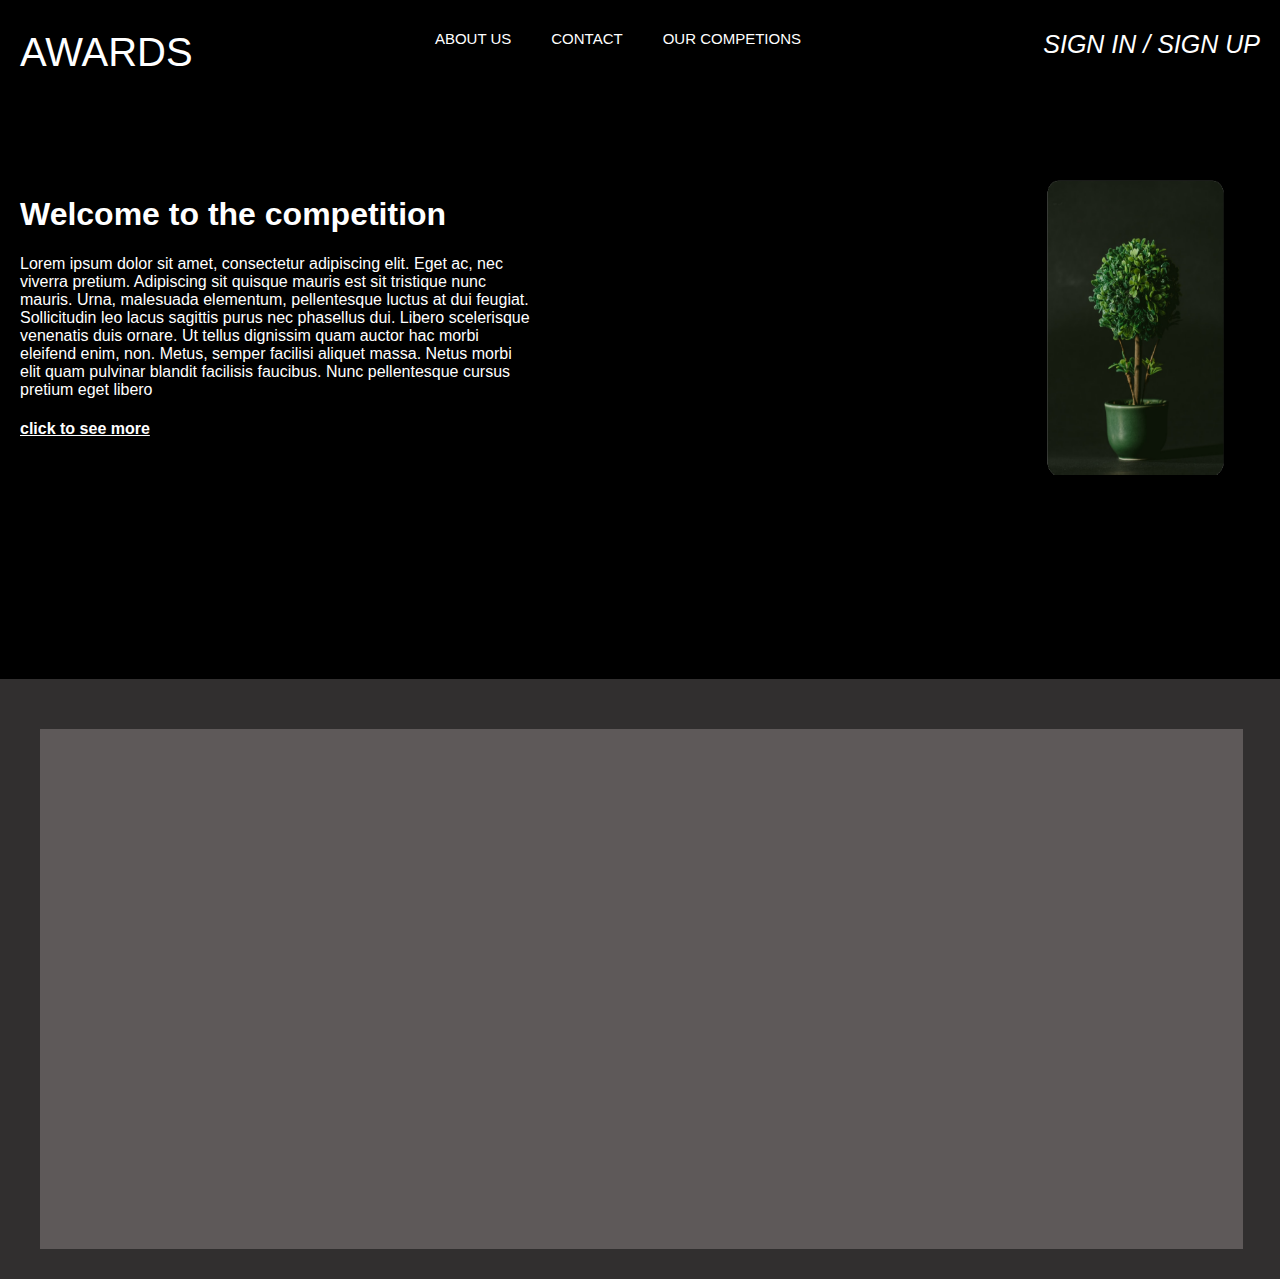
==== webpage/index.html @ 8af0f38a "structure" ====
<!DOCTYPE html>
<html lang="en">
  <head>
    <meta charset="UTF-8" />
    <meta name="viewport" content="width=device-width, initial-scale=1.0" />
    <meta http-equiv="X-UA-Compatible" content="ie=edge" />
    <title>webpage </title>
    <link href="style.css" rel="stylesheet" />
  </head>
  <body>
    <div class="parent">
        <div class="container">
            <div class="awards">AWARDS</div>
            <div class="about">
              <div class="spaceR">ABOUT US</div>
              <div>CONTACT</div>
              <div class="spaceL">OUR COMPETIONS</div>
            </div>
            <div class="entry">SIGN IN / SIGN UP</div>
        </div>
        <div class="details">
            <div class="content">
                <h1>
                   Welcome to the competition
                </h1>
                <p>Lorem ipsum dolor sit amet, consectetur adipiscing elit. Eget ac, nec viverra pretium. 
                Adipiscing sit quisque mauris est sit tristique nunc mauris. Urna, malesuada elementum, 
                pellentesque luctus at dui feugiat. Sollicitudin leo lacus sagittis purus nec phasellus dui. 
                Libero scelerisque venenatis duis ornare. Ut tellus dignissim quam auctor hac morbi 
                eleifend enim, non. Metus, semper facilisi aliquet massa. Netus morbi elit quam pulvinar 
                blandit facilisis faucibus. Nunc pellentesque cursus pretium eget libero
                </p>
                <div class="click">
                    <h4>click to see more</h4>
                </div>
            </div>
            <div class="image">
                <img src="tree.PNG" alt="tree picture" height="300" width="180">;
            </div>
        </div>
        <div class="parentbox">
            <div class="childbox">
                <div class="identity">
                    

                </div>
            </div>
        </div>
    </div>
  </body>
</html>
---- webpage/style.css ----
*{
    box-sizing: border-box;
    
 }
 body
 {
   background-color: black;
    margin: auto;
 }
 
.parent
 {
    font-family: 'Roboto', sans-serif;
   /* display: flex;
   flex-direction: column;
   justify-content: space-between; */
 } 
 .container
 {
    display: flex; 
    justify-content: space-between;
    margin-top:30px;
    margin-left: 20px;
    margin-right: 20px; 
 }
 .awards
 {
    color: white;
    font-size: 40px;
    cursor:pointer;
 }
 .about
 {
    color: white;
    font-size: 15px;
    cursor:pointer;
    display: flex;
 }
 .spaceR
 {
    padding-right:40px ;
 }
 .spaceL
 {
    padding-left: 40px;
 }


.entry
{
    color: white;
    font-size: 25px;
    cursor:pointer;
    font-style: italic;
    
}
.details
{
  display:flex;
  justify-content:space-between;
}
.content
{
    color: white;
    margin-top: 100px;
    margin-left: 20px;
    /* margin-bottom: 100px;
   position: relative;
    left: 20px;
    top: 100px;
    bottom: 100px;*/
    max-width:40%;
}
.click
{
  cursor:pointer; 
  color:white;
  text-decoration: underline;
}
.image
{
  /*
  overflow: hidden;
  border-radius: 30px;*/
  margin-right: 50px;
  margin-top: 100px;

}
.parentbox
{
    height: 600px;
    width: 100%;
    background-color: rgb(49, 47, 47);
    position: relative;
    top: 200px;
}
.childbox
{
    height: 520px;
    width:94%;
    background-color: rgb(94, 89, 89);
    position: absolute;
    top: 50px;
    left: 40px;
}
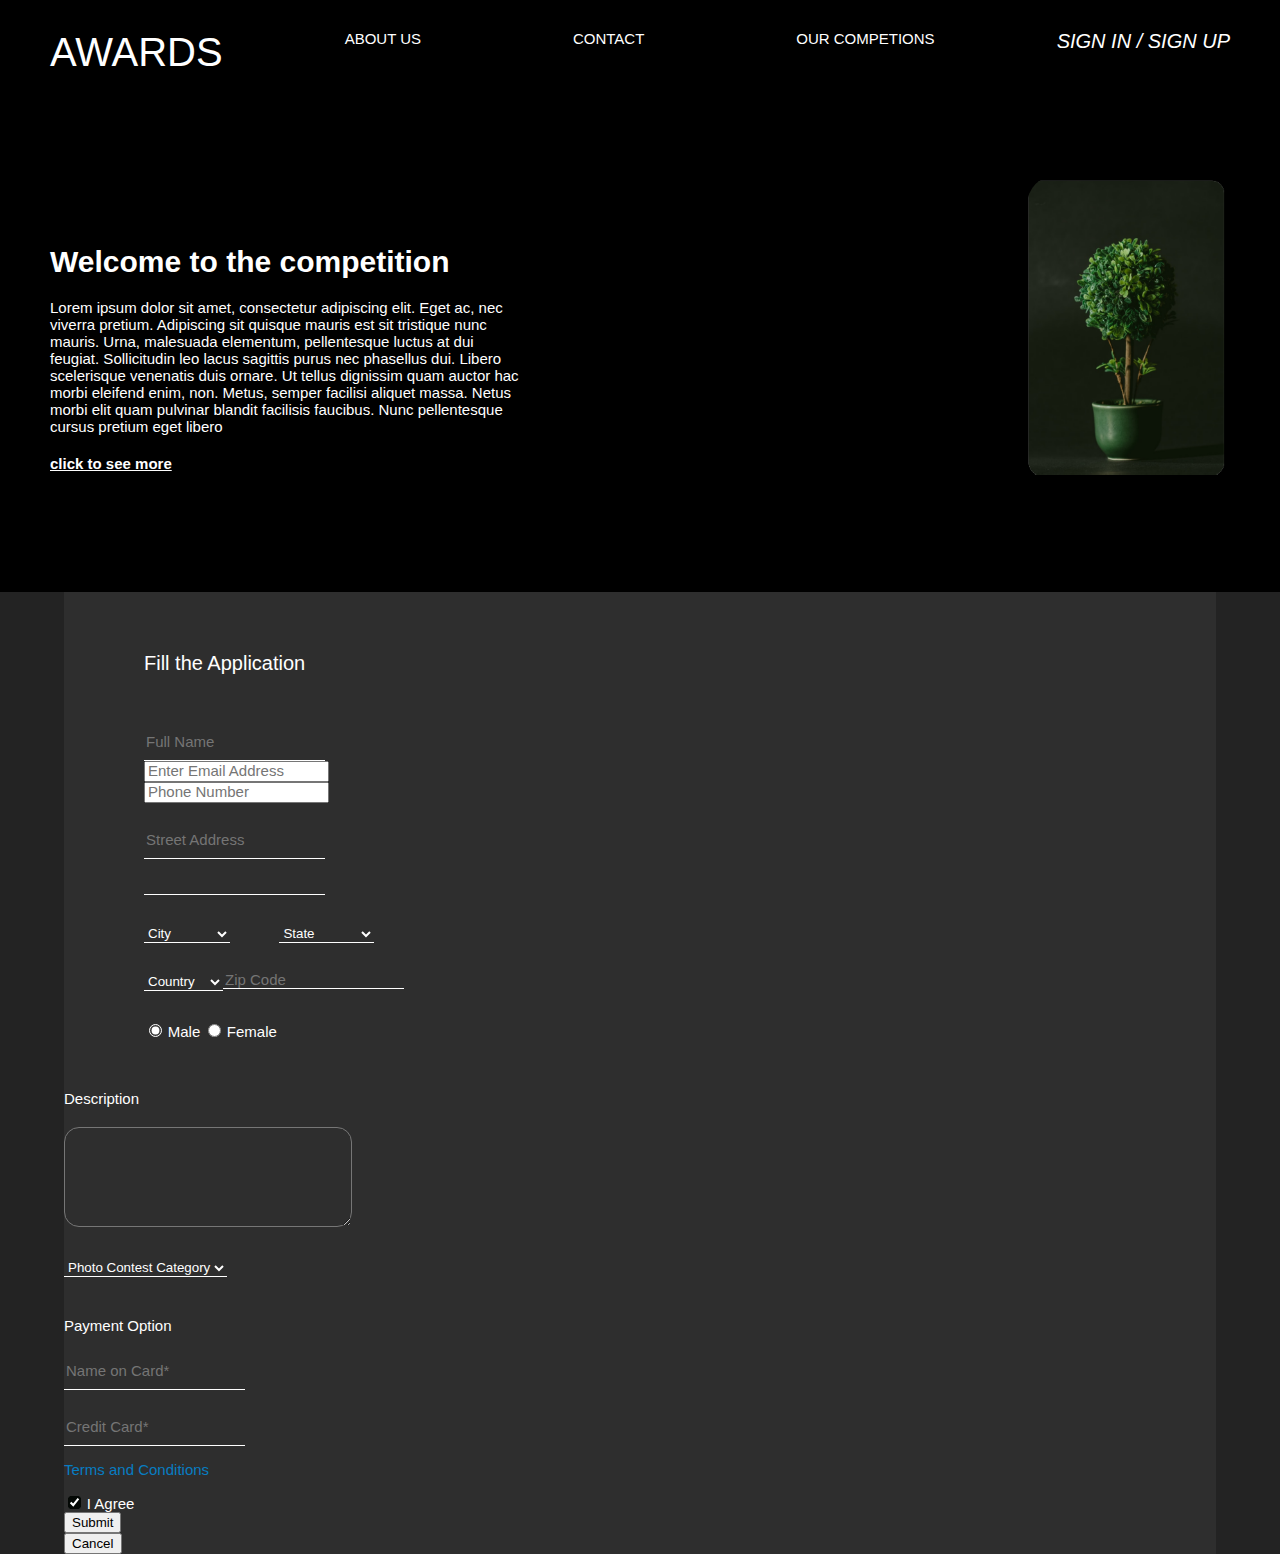
==== commit 9d52f3f2: "form" ====
--- a/webpage/index.html
+++ b/webpage/index.html
@@ -12,9 +12,9 @@
         <div class="container">
             <div class="awards">AWARDS</div>
             <div class="about">
-              <div class="spaceR">ABOUT US</div>
+              <div>ABOUT US</div>
               <div>CONTACT</div>
-              <div class="spaceL">OUR COMPETIONS</div>
+              <div>OUR COMPETIONS</div>
             </div>
             <div class="entry">SIGN IN / SIGN UP</div>
         </div>
@@ -35,15 +35,99 @@
                 </div>
             </div>
             <div class="image">
-                <img src="tree.PNG" alt="tree picture" height="300" width="180">;
+                <img src="tree.PNG" alt="tree picture" height="300" width="200">;
             </div>
         </div>
         <div class="parentbox">
             <div class="childbox">
+              <form>
                 <div class="identity">
-                    
-
+                  <div class="formhead">Fill the Application</div>
+                  <div><input type="text" id="full-name" name="fullname" placeholder="Full Name" required></div>
+                  <div><input type="email" id="email" name="email" placeholder="Enter Email Address"></div>
+                  <div><input type="tel" id="phone" name="phone" placeholder="Phone Number"></div>
+                  <div><input type="text" id="Address" name="Address" placeholder="Street Address"></div>
+                  <div><input type="text" id="empty" name="empty"></div>
+                  <div class="selection">
+                    <div> 
+                      <select name="city" id="city">
+                        <option value="city">City</option>
+                        <option value="Mumbai">Mumbai</option>
+                        <option value="Chennai">Chennai</option>
+                        <option value="Bangalore">Bangalore</option>
+                        <option value="Hyderabad">Hyderabad</option>
+                      </select>
+                    </div>
+                    <div>
+                      <select name="state" id="state">
+                        <option value="state">State</option>
+                        <option value="Maharashtra">Maharashtra</option>
+                        <option value="Tamilnadu">Tamilnadu</option>
+                        <option value="Karnataka">Karnataka</option>
+                        <option value="Telangana">Telangana</option>
+                      </select>
+                    </div>
+                  </div>
+                  <div class="select-country">
+                    <div>
+                      <select name="country" id="country">
+                        <option value="country">Country</option>
+                        <option value="India">India</option>
+                        <option value="Canada">Canada</option>
+                        <option value="Singapore">singapore</option>
+                        <option value="Germany">Germany</option>
+                      </select>  
+                    </div>
+                    <div>
+                      <input type="text" id="zipcode" placeholder="Zip Code">
+                    </div>
+                  </div>
+                  <div class="icon">
+                    <input type="radio"  name="gender" id="male" checked>
+                    <label for="male" class="icon-size">Male</label>
+                    <input type="radio" name="gender" id="Female">
+                    <label for="female" class="icon-size">Female</label>
+                  </div>
                 </div>
+                <div class="form-half">
+                  <div class="explanation">
+                    <label for="Description">Description</label>
+                  </div>
+                  <div>
+                    <textarea name="description" class="explanation-area"></textarea>
+                  </div>
+                  <div>
+                    <select name="photo-contest" id="photo">
+                      <option value="contest">Photo Contest Category</option>
+                      <option value="nature">Art of Nature</option>
+                      <option value="aquatic">Aquatic Life</option>
+                      <option value="wild">Wild Life</option>
+                    </select>  
+                  </div>
+                  <div class="payment">
+                    <label for="payment">Payment Option</label>
+                  </div>
+                  <div>
+                    <input type="text" id="card" name="card" placeholder="Name on Card*">
+                  </div>
+                  <div>
+                    <input type="text" id="credit" name="credit" placeholder="Credit Card*">
+                  </div>
+                  <div class="terms">
+                    <label for="terms" class="conditions">Terms and Conditions</label>
+                  </div>
+                  <div>
+                    <input type="checkbox" name="checkbox" id="accept" checked />
+                    <label for="agree" class="agreement">I Agree</label>
+                  </div>
+                  <div>
+                    <input type="button"class="register" id="submit" value="Submit">
+                  </div>
+                  <div>
+                    <input type="button"class="register" id="cancel" value="Cancel"/>
+                  </div>
+                </div>
+              </form>  
             </div>
         </div>
     </div>
--- a/webpage/style.css
+++ b/webpage/style.css
@@ -2,6 +2,10 @@
     box-sizing: border-box;
     
  }
+ html
+ {
+   font-size: 10px;
+ }
  body
  {
    background-color: black;
@@ -11,45 +15,38 @@
 .parent
  {
     font-family: 'Roboto', sans-serif;
-   /* display: flex;
-   flex-direction: column;
-   justify-content: space-between; */
+   
  } 
  .container
  {
     display: flex; 
     justify-content: space-between;
     margin-top:30px;
-    margin-left: 20px;
-    margin-right: 20px; 
+    margin-left: 50px;
+    margin-right: 50px; 
  }
  .awards
  {
     color: white;
-    font-size: 40px;
+    font-size: 4rem;
     cursor:pointer;
  }
  .about
  {
     color: white;
-    font-size: 15px;
+    font-size: 1.5rem;
     cursor:pointer;
+    width: 50%;
     display: flex;
- }
- .spaceR
- {
-    padding-right:40px ;
- }
- .spaceL
- {
-    padding-left: 40px;
+    justify-content: space-between;
+ 
  }
 
 
 .entry
 {
     color: white;
-    font-size: 25px;
+    font-size: 2rem;
     cursor:pointer;
     font-style: italic;
     
@@ -58,18 +55,15 @@
 {
   display:flex;
   justify-content:space-between;
+  margin-left: 50px;
+  margin-right: 50px; 
 }
 .content
 {
     color: white;
-    margin-top: 100px;
-    margin-left: 20px;
-    /* margin-bottom: 100px;
-   position: relative;
-    left: 20px;
-    top: 100px;
-    bottom: 100px;*/
+    margin-top: 150px;
     max-width:40%;
+    font-size: 1.5rem;
 }
 .click
 {
@@ -79,29 +73,178 @@
 }
 .image
 {
-  /*
+  
   overflow: hidden;
-  border-radius: 30px;*/
-  margin-right: 50px;
+  border-radius: 30px;
   margin-top: 100px;
-
 }
 .parentbox
 {
-    height: 600px;
+   /* height: 60rem;*/
     width: 100%;
-    background-color: rgb(49, 47, 47);
-    position: relative;
-    top: 200px;
+    margin-top: 100px;
+    background-color:rgba(35,35,35,255);
+    display: flex;
+    justify-content: center;
+    align-items: center;
 }
 .childbox
 {
-    height: 520px;
-    width:94%;
-    background-color: rgb(94, 89, 89);
-    position: absolute;
-    top: 50px;
-    left: 40px;
-}
-    
-
+   /* height: 52.8rem;*/
+    width:90%;
+    background-color:rgba(46,46,46,255);
+    
+    
+}
+.identity
+{
+   
+   color: white;
+   margin-left: 80px;
+   margin-top: 60px;
+   margin-bottom:50px;
+   width: 50%;
+}
+.formhead
+{
+ font-size: 2rem;
+ margin-bottom: 30px;
+   
+}
+input[type="text"]
+{
+  background-color: transparent;
+  border: none;
+  border-bottom: 1px solid white;
+  padding-bottom: 10px;
+  padding-top:30px;
+   
+} 
+#empty
+{
+ 
+   padding-bottom: 10px;
+   padding-top:10px;
+}
+
+::placeholder
+{
+   font-size: 1.5rem;
+}
+.selection
+{
+   width:40%;
+  display:flex;
+  justify-content: space-between;
+}
+#city
+{
+   background-color:transparent;
+   border: none;
+   border-bottom: 1px solid white;
+   margin-top:30px;
+   color: white;
+    
+}
+#state
+{
+   background-color:transparent;
+   border: none;
+   border-bottom: 1px solid white;
+   margin-top:30px;
+   color: white;
+}
+.select-country
+{
+   display:flex;
+  justify-content:flex-start;
+}
+#country
+{
+   background-color:transparent;
+   border: none;
+   border-bottom: 1px solid white;
+   margin-top:30px;
+   color: white;  
+}
+#zipcode
+{
+   padding-bottom: 0;
+}
+.icon
+{
+  margin-top: 30px; 
+}
+.icon-size
+{
+ font-size: 1.5rem;  
+}
+input[type="radio"] 
+{
+   accent-color: white;
+}
+.explanation
+{
+   background-color:transparent;
+   color: white;
+   font-size: 1.5rem; 
+}
+.explanation-area
+{
+ width: 25%;
+ height: 100px;
+ border-radius: 15px;
+ margin-top: 20px;
+ background-color:transparent;
+}
+#photo
+{
+   background-color:transparent;
+   border: none;
+   border-bottom: 1px solid white;
+   margin-top:30px;
+   color: white;  
+}
+.payment
+{
+   background-color:transparent;
+   color: white;
+   font-size: 1.5rem;
+   margin-top: 40px; 
+}
+.conditions
+{
+   background-color:transparent;
+   color: rgb(7, 125, 194);
+   font-size: 1.5rem; 
+   
+}
+.terms
+{
+  margin-top: 15px;
+  margin-bottom: 15px;
+}
+.agreement
+{
+   background-color:transparent;
+   color: white;
+   font-size: 1.5rem; 
+}
+input[type="checkbox"] 
+{
+   accent-color: rgb(4, 8, 5);
+}/*
+.register
+{
+   background-color: rgba(86, 179, 95, 1);
+   color: rgba(241, 241, 241, 1);
+   width: 20%;
+   height: 3rem;
+   border: none;
+   cursor: pointer;
+   border-radius: 10px;
+ }*/
+
+
+    
+
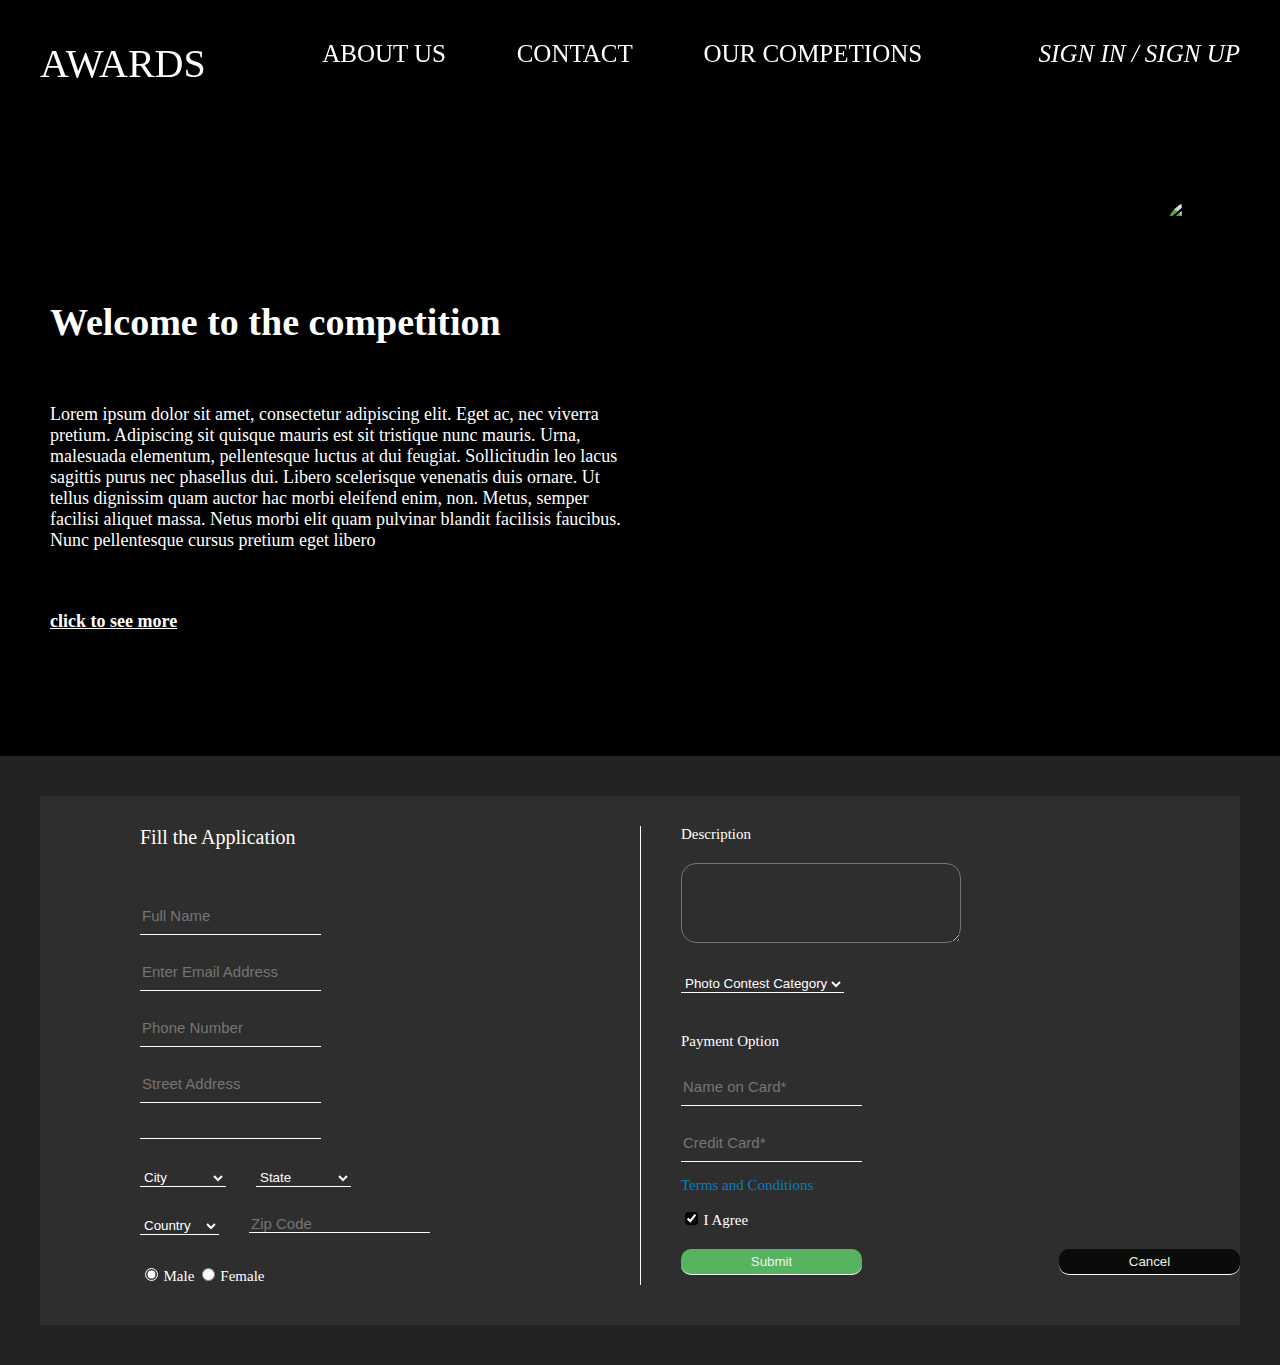
==== commit 8fcc49d9: "second half" ====
--- a/webpage/index.html
+++ b/webpage/index.html
@@ -7,40 +7,41 @@
     <title>webpage </title>
     <link href="style.css" rel="stylesheet" />
   </head>
-  <body>
-    <div class="parent">
+    <body>
+      <div class="parent">
         <div class="container">
-            <div class="awards">AWARDS</div>
+            <div class="award"><a href="awards">AWARDS</a></div>
             <div class="about">
-              <div>ABOUT US</div>
-              <div>CONTACT</div>
-              <div>OUR COMPETIONS</div>
+              <div><a href="about us">ABOUT US </a></div>
+              <div><a href="contact">CONTACT</a></div>
+              <div><a href="competion">OUR COMPETIONS</a></div>
             </div>
-            <div class="entry">SIGN IN / SIGN UP</div>
+            <div class="entry"><a href="signin/signout">SIGN IN / SIGN UP</a></div>
         </div>
         <div class="details">
             <div class="content">
-                <h1>
+                <div class="invite">
                    Welcome to the competition
-                </h1>
-                <p>Lorem ipsum dolor sit amet, consectetur adipiscing elit. Eget ac, nec viverra pretium. 
+                </div>
+                <div class="description">
+                Lorem ipsum dolor sit amet, consectetur adipiscing elit. Eget ac, nec viverra pretium. 
                 Adipiscing sit quisque mauris est sit tristique nunc mauris. Urna, malesuada elementum, 
                 pellentesque luctus at dui feugiat. Sollicitudin leo lacus sagittis purus nec phasellus dui. 
                 Libero scelerisque venenatis duis ornare. Ut tellus dignissim quam auctor hac morbi 
                 eleifend enim, non. Metus, semper facilisi aliquet massa. Netus morbi elit quam pulvinar 
                 blandit facilisis faucibus. Nunc pellentesque cursus pretium eget libero
-                </p>
+                </div>
                 <div class="click">
                     <h4>click to see more</h4>
                 </div>
             </div>
             <div class="image">
-                <img src="tree.PNG" alt="tree picture" height="300" width="200">;
+                <img src="/asset/tree.svg" alt="tree picture" height="459" width="318">;
             </div>
         </div>
         <div class="parentbox">
-            <div class="childbox">
-              <form>
+          <form>
+              <div class="childbox">
                 <div class="identity">
                   <div class="formhead">Fill the Application</div>
                   <div><input type="text" id="full-name" name="fullname" placeholder="Full Name" required></div>
@@ -120,17 +121,19 @@
                     <input type="checkbox" name="checkbox" id="accept" checked />
                     <label for="agree" class="agreement">I Agree</label>
                   </div>
-                  <div>
-                    <input type="button"class="register" id="submit" value="Submit">
-                  </div>
-                  <div>
-                    <input type="button"class="register" id="cancel" value="Cancel"/>
+                  <div class="submission">
+                    <div>
+                      <input type=" button" id="submit" value="Submit">
+                    </div>
+                    <div>
+                      <input type=" button" id="cancel" value="Cancel">
+                    </div>
                   </div>
                 </div>
-              </form>  
-            </div>
+              </div> 
+          </form>    
         </div>
-    </div>
-  </body>
+      </div>
+    </body>
 </html>
 
--- a/webpage/style.css
+++ b/webpage/style.css
@@ -5,52 +5,57 @@
  html
  {
    font-size: 10px;
+   
  }
  body
- {
+ { 
+   margin: 0;
    background-color: black;
-    margin: auto;
+   max-width: 1500px; 
  }
  
-.parent
+/* .parent
  {
-    font-family: 'Roboto', sans-serif;
-   
- } 
+    
+   max-width: 1500px;
+ }   */
  .container
  {
-    display: flex; 
-    justify-content: space-between;
-    margin-top:30px;
-    margin-left: 50px;
-    margin-right: 50px; 
- }
- .awards
+   width:100%;
+   display: flex;
+   justify-content: space-between;
+   height:20px;
+   padding:40px;
+   position: fixed;
+}
+
+.about
+{
+ width: 50%;
+ display:flex ;
+ justify-content:space-between;
+ font-family:Arsenal;
+ font-size: 2.5rem;
+ font-weight: 400;
+}
+a
  {
-    color: white;
-    font-size: 4rem;
-    cursor:pointer;
- }
- .about
- {
-    color: white;
-    font-size: 1.5rem;
-    cursor:pointer;
-    width: 50%;
-    display: flex;
-    justify-content: space-between;
- 
- }
-
-
+   text-decoration: none;
+   color:white;
+}
+.award
+{font-family:Arsenal ;
+ font-size: 4rem;
+ font-weight: 400;
+}
 .entry
 {
-    color: white;
-    font-size: 2rem;
-    cursor:pointer;
-    font-style: italic;
-    
-}
+ font-family:Inter;
+ font-size: 2.5rem;
+ font-style: italic;
+ font-weight: 400;
+}   
+
 .details
 {
   display:flex;
@@ -58,15 +63,29 @@
   margin-left: 50px;
   margin-right: 50px; 
 }
+.invite
+{
+   font-family:Inter;
+  font-size: 3.8rem;
+  font-weight: 600;
+}
 .content
 {
     color: white;
-    margin-top: 150px;
-    max-width:40%;
-    font-size: 1.5rem;
-}
+    margin-top: 30rem;
+    max-width:50%;
+}
+.description
+{ margin-top: 60px;
+   margin-bottom: 60px;
+   font-family:Inter;
+   font-size: 1.8rem;
+   font-weight: 300;}
 .click
-{
+{ 
+   font-family:Inter;
+   font-size: 1.8rem;
+   font-weight: 300;
   cursor:pointer; 
   color:white;
   text-decoration: underline;
@@ -76,50 +95,56 @@
   
   overflow: hidden;
   border-radius: 30px;
-  margin-top: 100px;
+  margin-top: 20rem;
 }
 .parentbox
 {
-   /* height: 60rem;*/
-    width: 100%;
-    margin-top: 100px;
-    background-color:rgba(35,35,35,255);
-    display: flex;
-    justify-content: center;
-    align-items: center;
+   
+   max-width: 1500px;  
+   margin-top:100px;
+   background-color:rgba(35,35,35,255); 
+   padding:40px;
+   background-image: url(/asset/camera.svg);
 }
 .childbox
 {
-   /* height: 52.8rem;*/
-    width:90%;
+  
+    max-width: 1500px;  
     background-color:rgba(46,46,46,255);
-    
-    
+    display:flex;
+    justify-content:flex-start;
+    padding-top: 3rem;
+    padding-bottom: 4rem;
+    
+   
 }
 .identity
 {
-   
-   color: white;
-   margin-left: 80px;
-   margin-top: 60px;
-   margin-bottom:50px;
-   width: 50%;
-}
+   width: 50%;   
+   color: white;
+   padding-left: 10rem; 
+   
+}
+ .form-half
+ {  width: 50%; 
+   border-left: 1px solid white;
+   padding-left: 4rem;
+}  
 .formhead
 {
  font-size: 2rem;
  margin-bottom: 30px;
    
 }
-input[type="text"]
+ input
 {
   background-color: transparent;
   border: none;
   border-bottom: 1px solid white;
   padding-bottom: 10px;
-  padding-top:30px;
-   
-} 
+  padding-top:30px;  
+}  
+ 
 #empty
 {
  
@@ -133,9 +158,9 @@
 }
 .selection
 {
-   width:40%;
+  width:40%; 
   display:flex;
-  justify-content: space-between;
+  justify-content:flex-start;
 }
 #city
 {
@@ -144,7 +169,7 @@
    border-bottom: 1px solid white;
    margin-top:30px;
    color: white;
-    
+   margin-right: 3rem;
 }
 #state
 {
@@ -153,13 +178,58 @@
    border-bottom: 1px solid white;
    margin-top:30px;
    color: white;
+   
 }
 .select-country
-{
+{ 
    display:flex;
-  justify-content:flex-start;
+  justify-content: flex-start;
 }
 #country
+{
+   background-color:transparent;
+   border: none;
+   border-bottom: 1px solid white;
+   margin-top:30px;
+   color: white;
+   margin-right: 3rem;
+  
+}
+#zipcode
+{
+   padding-bottom: 0;
+   
+   
+}
+.icon
+{
+  margin-top: 30px; 
+}
+.icon-size
+{
+ font-size: 1.5rem;  
+}
+input[type="radio"] 
+{
+   accent-color: white;
+}
+
+
+.explanation
+{
+   background-color:transparent;
+   color: white;
+   font-size: 1.5rem; 
+}
+.explanation-area
+{
+ width:50%;
+ height: 80px;
+ border-radius: 15px;
+ margin-top: 20px;
+ background-color:transparent;
+}
+#photo
 {
    background-color:transparent;
    border: none;
@@ -167,50 +237,13 @@
    margin-top:30px;
    color: white;  
 }
-#zipcode
-{
-   padding-bottom: 0;
-}
-.icon
-{
-  margin-top: 30px; 
-}
-.icon-size
-{
- font-size: 1.5rem;  
-}
-input[type="radio"] 
-{
-   accent-color: white;
-}
-.explanation
-{
-   background-color:transparent;
-   color: white;
-   font-size: 1.5rem; 
-}
-.explanation-area
-{
- width: 25%;
- height: 100px;
- border-radius: 15px;
- margin-top: 20px;
- background-color:transparent;
-}
-#photo
-{
-   background-color:transparent;
-   border: none;
-   border-bottom: 1px solid white;
-   margin-top:30px;
-   color: white;  
-}
 .payment
 {
    background-color:transparent;
    color: white;
    font-size: 1.5rem;
-   margin-top: 40px; 
+   margin-top: 40px;
+    
 }
 .conditions
 {
@@ -233,18 +266,44 @@
 input[type="checkbox"] 
 {
    accent-color: rgb(4, 8, 5);
-}/*
-.register
+}
+/* .register
 {
    background-color: rgba(86, 179, 95, 1);
    color: rgba(241, 241, 241, 1);
-   width: 20%;
-   height: 3rem;
+   width:50px;
    border: none;
    cursor: pointer;
    border-radius: 10px;
- }*/
-
-
-    
-
+ } */
+ .submission
+{
+  display: flex;
+  justify-content:space-between;  
+}   
+#submit
+{
+   background-color: rgba(86, 179, 95, 1);
+   color: rgba(241, 241, 241, 1);
+   cursor: pointer;
+   border-radius: 10px;
+   padding-top: 0.5rem;
+   padding-bottom: 0.5rem;
+   margin-top: 2rem;
+   text-align: center;
+   
+}
+#cancel
+{
+   background-color: rgb(9, 12, 9);
+   color: rgba(241, 241, 241, 1);
+   cursor: pointer;
+   border-radius: 10px;
+   padding-top: 0.5rem; 
+   padding-bottom: 0.5rem;
+   margin-top: 2rem;
+   text-align: center;
+}
+
+    
+
